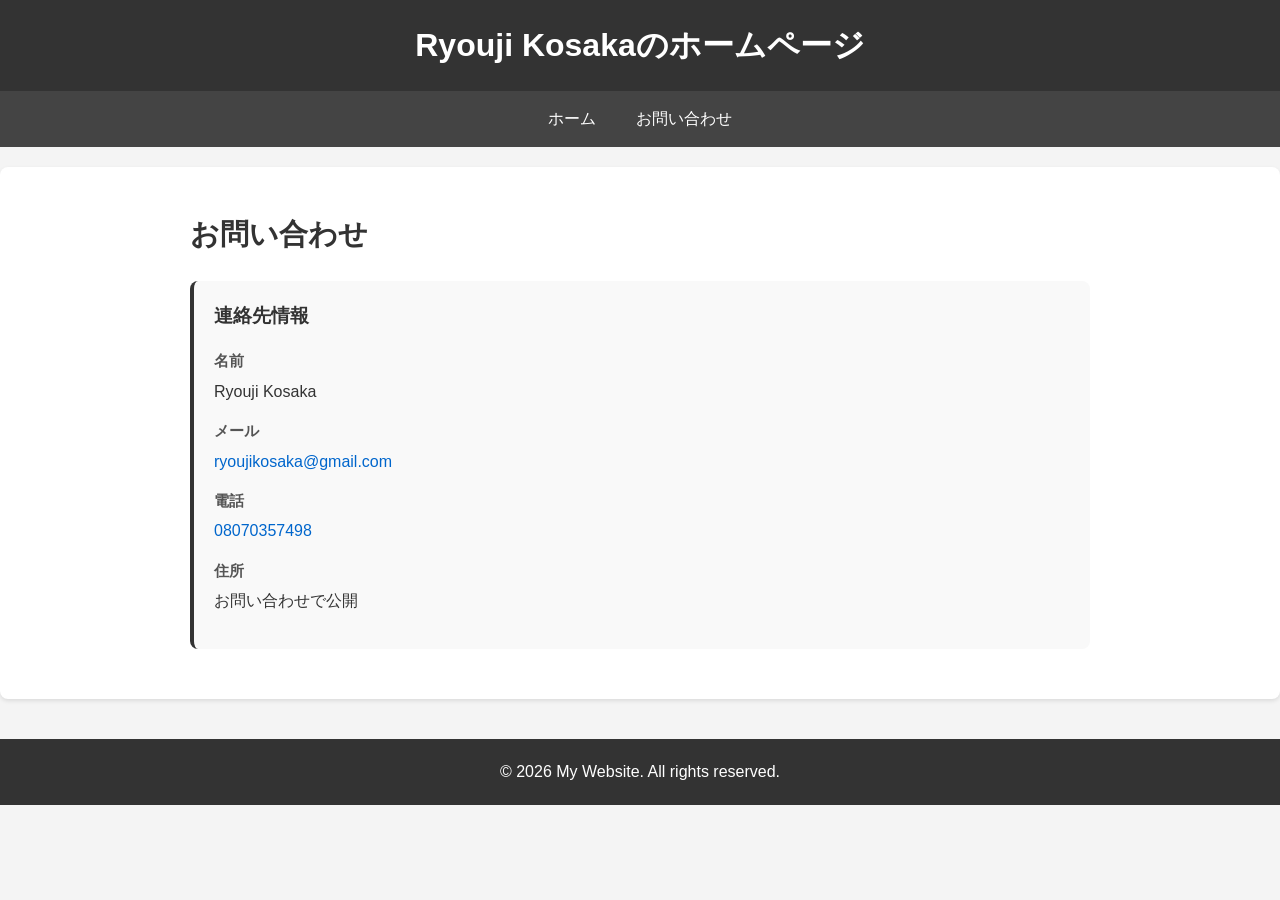
==== contact.html @ 2c6aedab "とりあえず雛形を作成しました。" ====
<!DOCTYPE html>
<html lang="ja">
<head>
    <meta charset="UTF-8">
    <meta name="viewport" content="width=device-width, initial-scale=1.0">
    <title>お問い合わせ - Ryouji Kosaka</title>
    <link rel="stylesheet" href="style.css">
</head>
<body>
    <header>
        <h1>Ryouji Kosakaのホームページ</h1>
    </header>
    <nav>
        <ul>
            <li><a href="index.html">ホーム</a></li>
            <li><a href="contact.html">お問い合わせ</a></li>
        </ul>
    </nav>
    <main>
        <section>
            <h2>お問い合わせ</h2>
            
            <div class="contact-info">
                <h3>連絡先情報</h3>
                <div class="info-item">
                    <h4>名前</h4>
                    <p>Ryouji Kosaka</p>
                </div>
                <div class="info-item">
                    <h4>メール</h4>
                    <p><a href="mailto:ryoujikosaka@gmail.com">ryoujikosaka@gmail.com</a></p>
                </div>
                <div class="info-item">
                    <h4>電話</h4>
                    <p><a href="tel:08070357498">08070357498</a></p>
                </div>
                <div class="info-item">
                    <h4>住所</h4>
                    <p>お問い合わせで公開</p>
                </div>
            </div>
        </section>
    </main>
    <footer>
        <p>&copy; <span id="year"></span> My Website. All rights reserved.</p>
    </footer>
    <script>
        document.getElementById('year').textContent = new Date().getFullYear();
    </script>
</body>
</html>
---- style.css ----
* {
    box-sizing: border-box;
}

body {
    font-family: Arial, sans-serif;
    line-height: 1.6;
    margin: 0;
    padding: 0;
    background-color: #f4f4f4;
}

.container {
    max-width: 1200px;
    margin: 0 auto;
    padding: 0 20px;
}

header {
    background-color: #333;
    color: white;
    padding: 20px 0;
    text-align: center;
}

header h1 {
    margin: 0;
    font-size: 2rem;
}

nav {
    background-color: #444;
    padding: 0;
}

nav ul {
    list-style: none;
    margin: 0;
    padding: 0;
    display: flex;
    flex-wrap: wrap;
    justify-content: center;
}

nav li {
    margin: 0;
}

nav a {
    display: block;
    color: white;
    text-decoration: none;
    padding: 15px 20px;
    transition: background-color 0.3s;
}

nav a:hover {
    background-color: #555;
}

main {
    background-color: white;
    margin: 20px auto;
    padding: 20px;
    border-radius: 8px;
    box-shadow: 0 2px 4px rgba(0, 0, 0, 0.1);
}

section {
    max-width: 900px;
    margin: 0 auto;
}

section h2 {
    font-size: 1.8rem;
    color: #333;
}

footer {
    background-color: #333;
    color: white;
    text-align: center;
    padding: 20px 0;
    margin-top: 40px;
}

footer p {
    margin: 0;
}

/* レスポンシブ対応 */
@media (max-width: 768px) {
    header h1 {
        font-size: 1.5rem;
    }

    nav ul {
        flex-direction: column;
    }

    nav a {
        padding: 12px 15px;
    }

    main {
        margin: 10px 0;
        padding: 15px;
    }

    section h2 {
        font-size: 1.4rem;
    }
}

@media (max-width: 480px) {
    header h1 {
        font-size: 1.2rem;
    }

    nav a {
        padding: 10px 12px;
        font-size: 0.9rem;
    }

    main {
        padding: 10px;
    }

    section h2 {
        font-size: 1.1rem;
    }
}

/* お問い合わせページのスタイル */
.contact-info {
    background-color: #f9f9f9;
    padding: 20px;
    border-radius: 8px;
    margin-bottom: 30px;
    border-left: 4px solid #333;
}

.contact-info h3 {
    margin-top: 0;
    color: #333;
}

.info-item {
    margin-bottom: 15px;
}

.info-item h4 {
    margin: 0 0 5px 0;
    color: #555;
    font-size: 0.95rem;
}

.info-item p {
    margin: 0;
    color: #333;
}

.info-item a {
    color: #0066cc;
    text-decoration: none;
}

.info-item a:hover {
    text-decoration: underline;
}

.contact-form {
    background-color: #fff;
}

.contact-form h3 {
    color: #333;
    margin-top: 0;
}

.form-group {
    margin-bottom: 20px;
}

.form-group label {
    display: block;
    margin-bottom: 8px;
    color: #333;
    font-weight: bold;
}

.form-group .required {
    color: #e74c3c;
    margin-left: 3px;
}

.form-group input,
.form-group textarea {
    width: 100%;
    padding: 10px;
    border: 1px solid #ddd;
    border-radius: 4px;
    font-family: Arial, sans-serif;
    font-size: 1rem;
    transition: border-color 0.3s;
}

.form-group input:focus,
.form-group textarea:focus {
    outline: none;
    border-color: #0066cc;
    box-shadow: 0 0 5px rgba(0, 102, 204, 0.3);
}

.submit-btn {
    background-color: #333;
    color: white;
    padding: 12px 30px;
    border: none;
    border-radius: 4px;
    font-size: 1rem;
    cursor: pointer;
    transition: background-color 0.3s;
}

.submit-btn:hover {
    background-color: #555;
}

.submit-btn:active {
    background-color: #222;
}

/* レスポンシブ対応（お問い合わせページ） */
@media (max-width: 768px) {
    .contact-info {
        padding: 15px;
    }

    .form-group input,
    .form-group textarea {
        font-size: 16px;
    }
}
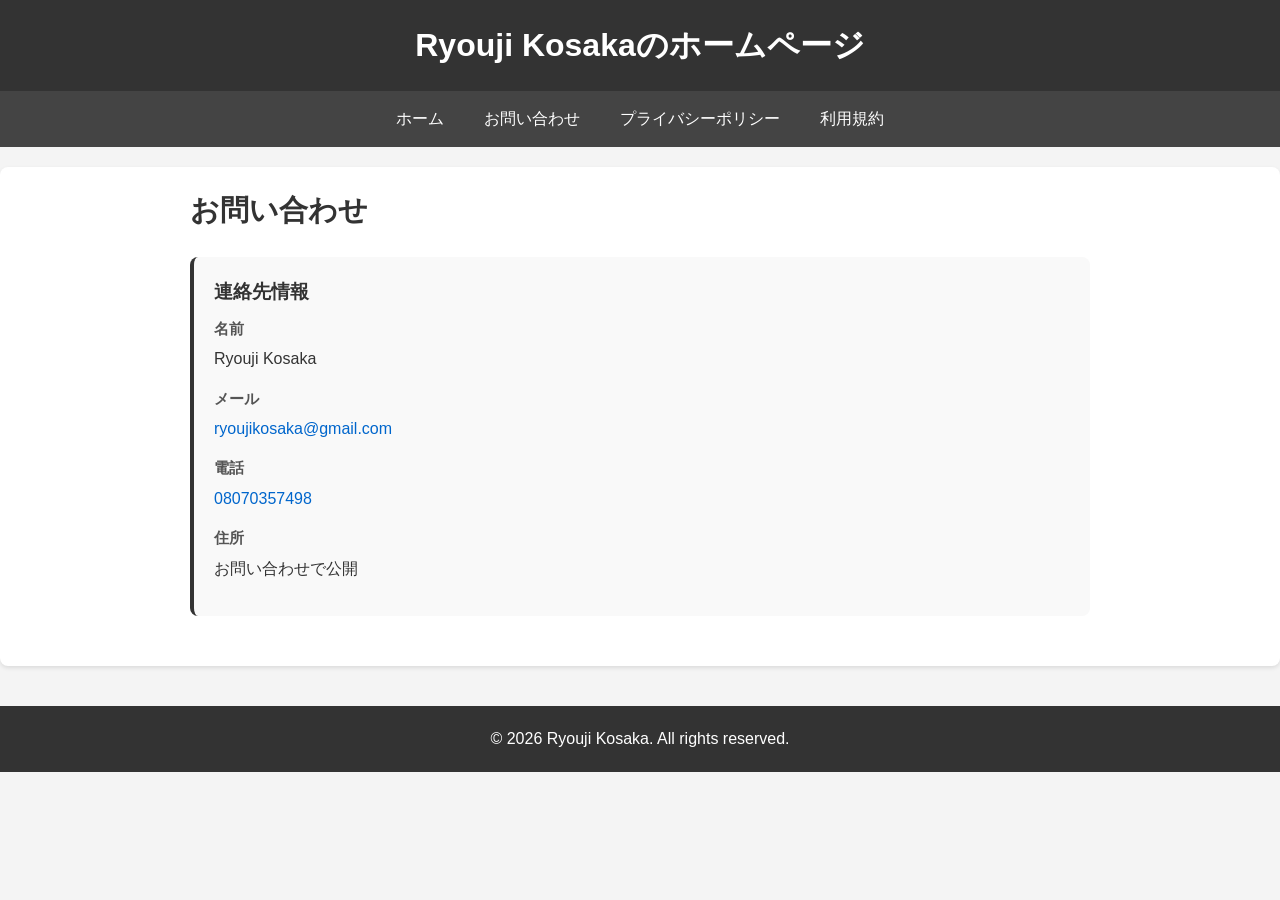
==== commit b0910885: "Add Canva legal pages" ====
--- a/contact.html
+++ b/contact.html
@@ -14,6 +14,8 @@
         <ul>
             <li><a href="index.html">ホーム</a></li>
             <li><a href="contact.html">お問い合わせ</a></li>
+            <li><a href="privacy.html">プライバシーポリシー</a></li>
+            <li><a href="policy.html">利用規約</a></li>
         </ul>
     </nav>
     <main>
@@ -42,7 +44,7 @@
         </section>
     </main>
     <footer>
-        <p>&copy; <span id="year"></span> My Website. All rights reserved.</p>
+        <p>&copy; <span id="year"></span> Ryouji Kosaka. All rights reserved.</p>
     </footer>
     <script>
         document.getElementById('year').textContent = new Date().getFullYear();
--- a/style.css
+++ b/style.css
@@ -74,6 +74,73 @@
 section h2 {
     font-size: 1.8rem;
     color: #333;
+    margin-top: 0;
+}
+
+section h3 {
+    color: #333;
+    margin-bottom: 10px;
+}
+
+section p,
+section li {
+    color: #333;
+}
+
+.page-intro {
+    color: #555;
+    margin-bottom: 24px;
+}
+
+.legal-meta {
+    display: inline-block;
+    margin-bottom: 24px;
+    padding: 8px 12px;
+    background-color: #f0f0f0;
+    border-radius: 999px;
+    color: #555;
+    font-size: 0.95rem;
+}
+
+.legal-section {
+    margin-bottom: 28px;
+    padding: 20px;
+    background-color: #fafafa;
+    border: 1px solid #e6e6e6;
+    border-radius: 8px;
+}
+
+.legal-section:last-of-type {
+    margin-bottom: 0;
+}
+
+.legal-section ul {
+    padding-left: 20px;
+    margin-bottom: 0;
+}
+
+.legal-section li + li {
+    margin-top: 8px;
+}
+
+.contact-card {
+    background-color: #f9f9f9;
+    padding: 20px;
+    border-radius: 8px;
+    border-left: 4px solid #333;
+}
+
+.contact-card p {
+    margin: 8px 0;
+}
+
+.contact-card a {
+    color: #0066cc;
+    text-decoration: none;
+}
+
+.contact-card a:hover {
+    text-decoration: underline;
 }
 
 footer {
@@ -109,6 +176,10 @@
 
     section h2 {
         font-size: 1.4rem;
+    }
+
+    .legal-section {
+        padding: 16px;
     }
 }
 
